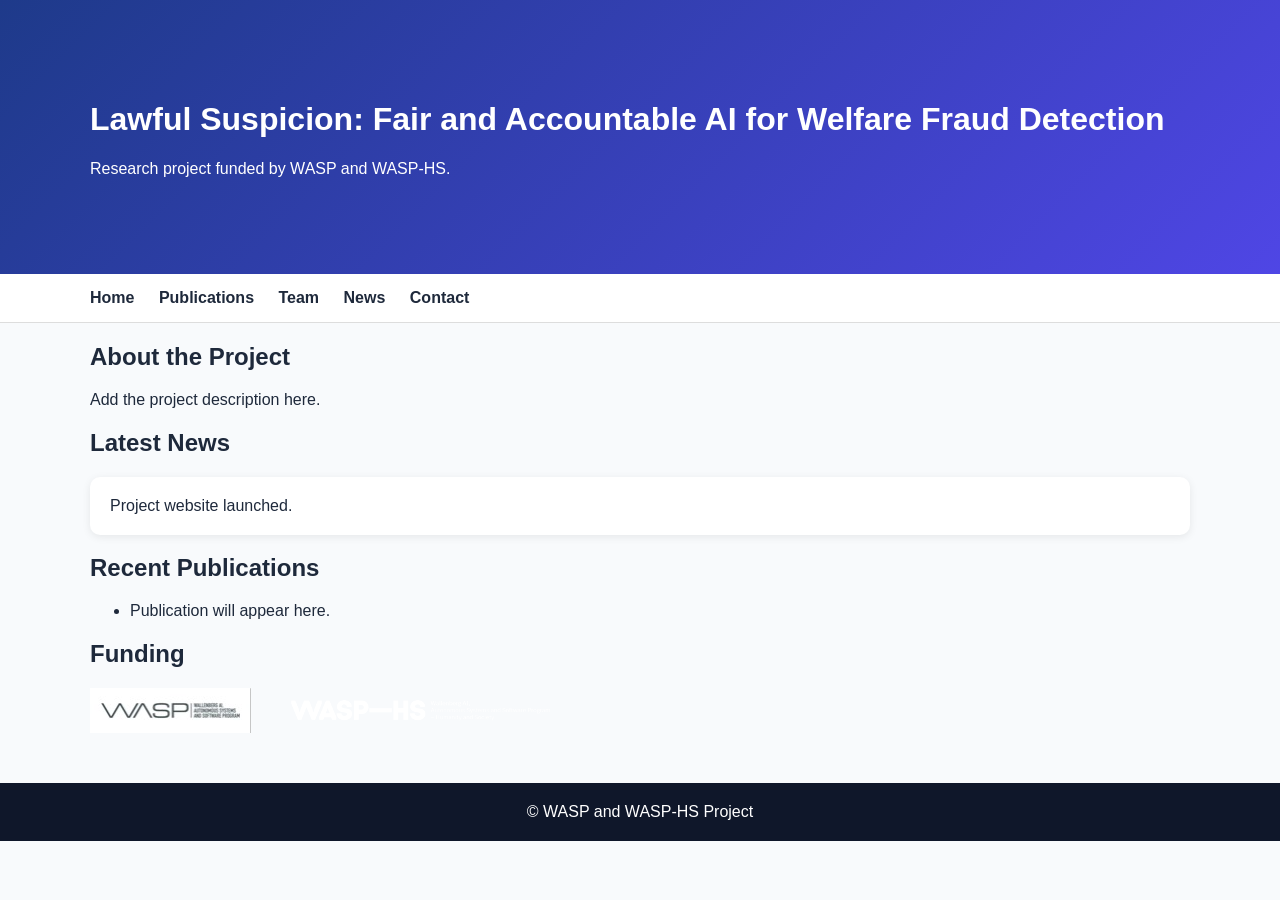
==== index.html @ 40cd90d1 "Update index.html" ====
<!DOCTYPE html>
<html lang="en">
<head>
  <meta charset="UTF-8">
  <meta name="viewport" content="width=device-width, initial-scale=1.0">
  <title>Lawful Suspicion</title>
  <link rel="stylesheet" href="style.css">
</head>
<body>

<header>
  <div class="container">
    <h1>Lawful Suspicion: Fair and Accountable AI for Welfare Fraud Detection</h1>
    <p>Research project funded by WASP and WASP-HS.</p>
  </div>
</header>

<nav>
  <div class="container">
    <a href="index.html">Home</a>
    <a href="publications.html">Publications</a>
    <a href="team.html">Team</a>
    <a href="news.html">News</a>
    <a href="contact.html">Contact</a>
  </div>
</nav>

<main class="container">

  <h2>About the Project</h2>
  <p>
    Add the project description here.
  </p>

  <h2>Latest News</h2>
  <div class="card">
    Project website launched.
  </div>

  <h2>Recent Publications</h2>
  <ul>
    <li>Publication will appear here.</li>
  </ul>

  <h2>Funding</h2>
  <div class="logo-grid">
    <img src="images/wasp-logo.png" alt="WASP Logo">
    <img src="images/wasp-hs-logo.png" alt="WASP-HS Logo">
  </div>

</main>

<footer>
  © WASP and WASP-HS Project
</footer>

</body>
</html>
---- style.css ----
body {
  margin: 0;
  font-family: Arial, sans-serif;
  background: #f8fafc;
  color: #1e293b;
}

header {
  background: linear-gradient(135deg,#1e3a8a,#4f46e5);
  color: white;
  padding: 80px 20px;
}

.container {
  width: min(1100px,90%);
  margin: auto;
}

nav {
  background: white;
  padding: 15px;
  border-bottom: 1px solid #ddd;
}

nav a {
  margin-right: 20px;
  text-decoration: none;
  font-weight: 600;
  color: #1e293b;
}

.card {
  background: white;
  padding: 20px;
  border-radius: 10px;
  box-shadow: 0 2px 8px rgba(0,0,0,.08);
  margin: 10px 0;
}

.team-grid {
  display: grid;
  grid-template-columns: repeat(auto-fit,minmax(240px,1fr));
  gap: 20px;
}

.logo-grid {
  display: flex;
  gap: 40px;
  align-items: center;
}

.logo-grid img {
  max-height: 80px;
}

footer {
  margin-top: 50px;
  padding: 20px;
  text-align: center;
  background: #0f172a;
  color: white;
}
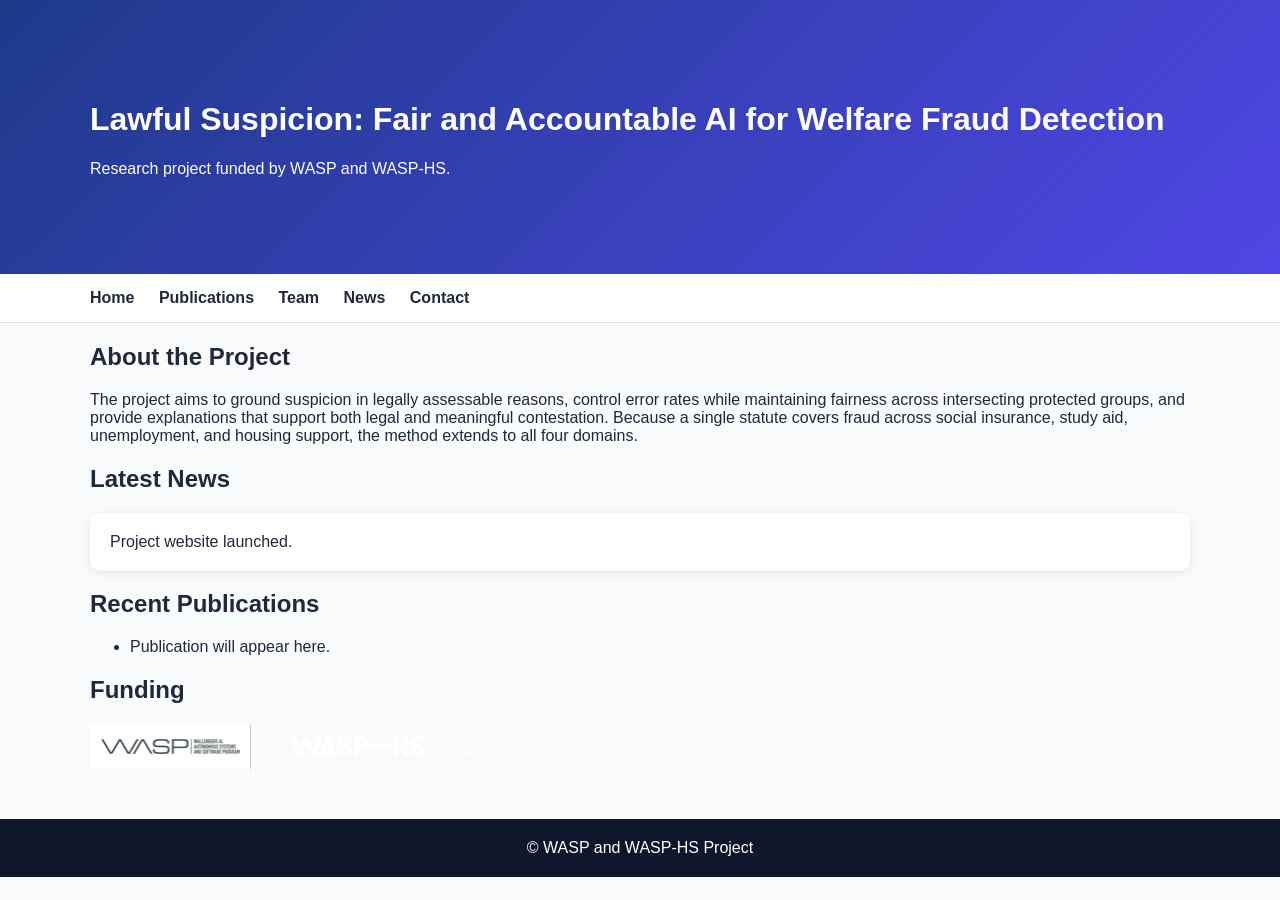
==== commit 07a8c57c: "Update index.html" ====
--- a/index.html
+++ b/index.html
@@ -29,7 +29,10 @@
 
   <h2>About the Project</h2>
   <p>
-    Add the project description here.
+   The project aims to ground suspicion in legally assessable reasons, control error rates
+while maintaining fairness across intersecting protected groups, and provide explanations that support
+both legal and meaningful contestation. Because a single statute covers fraud across social insurance,
+study aid, unemployment, and housing support, the method extends to all four domains.
   </p>
 
   <h2>Latest News</h2>
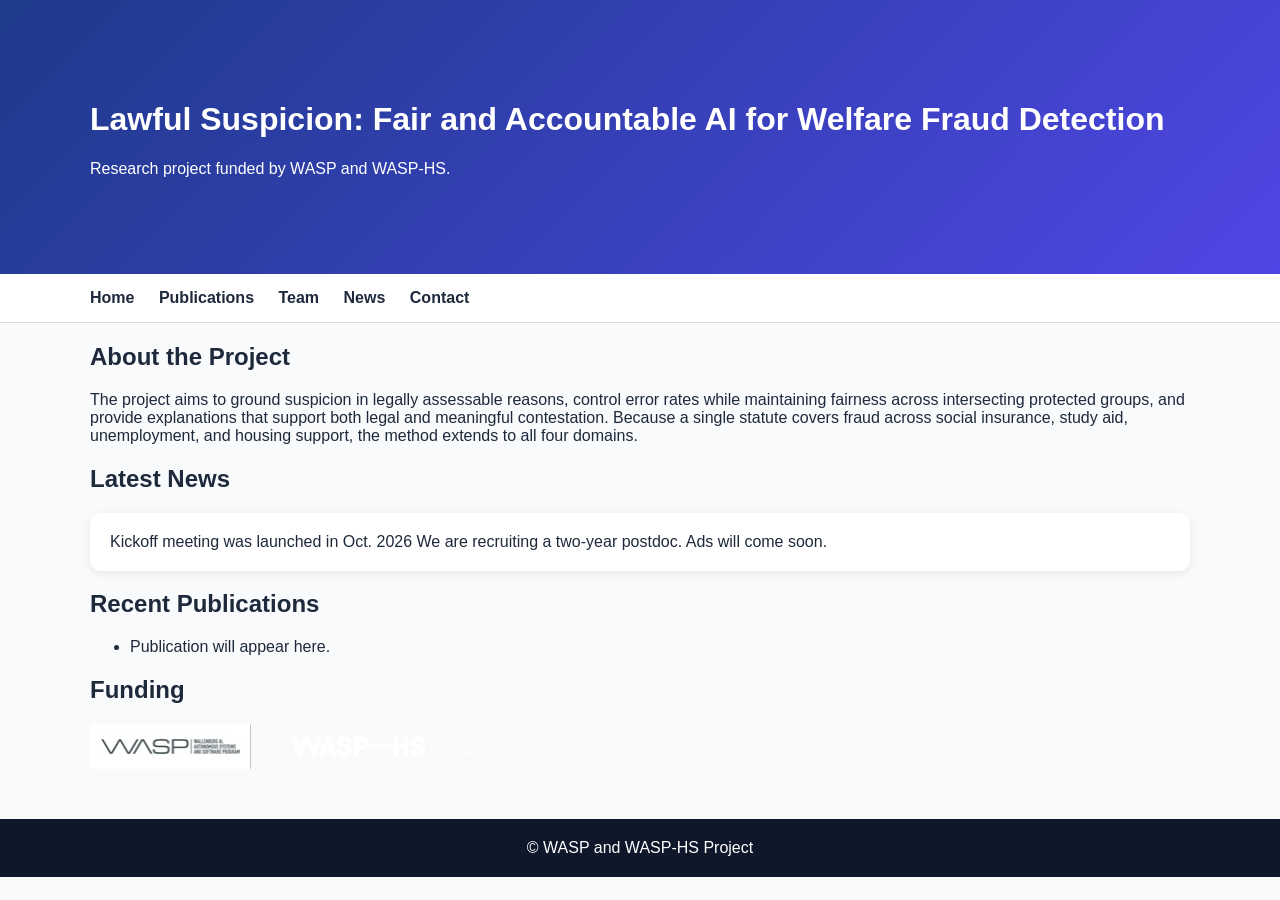
==== commit b7e259b9: "Update index.html" ====
--- a/index.html
+++ b/index.html
@@ -37,7 +37,8 @@
 
   <h2>Latest News</h2>
   <div class="card">
-    Project website launched.
+    Kickoff meeting was launched in Oct. 2026
+    We are recruiting a two-year postdoc. Ads will come soon. 
   </div>
 
   <h2>Recent Publications</h2>
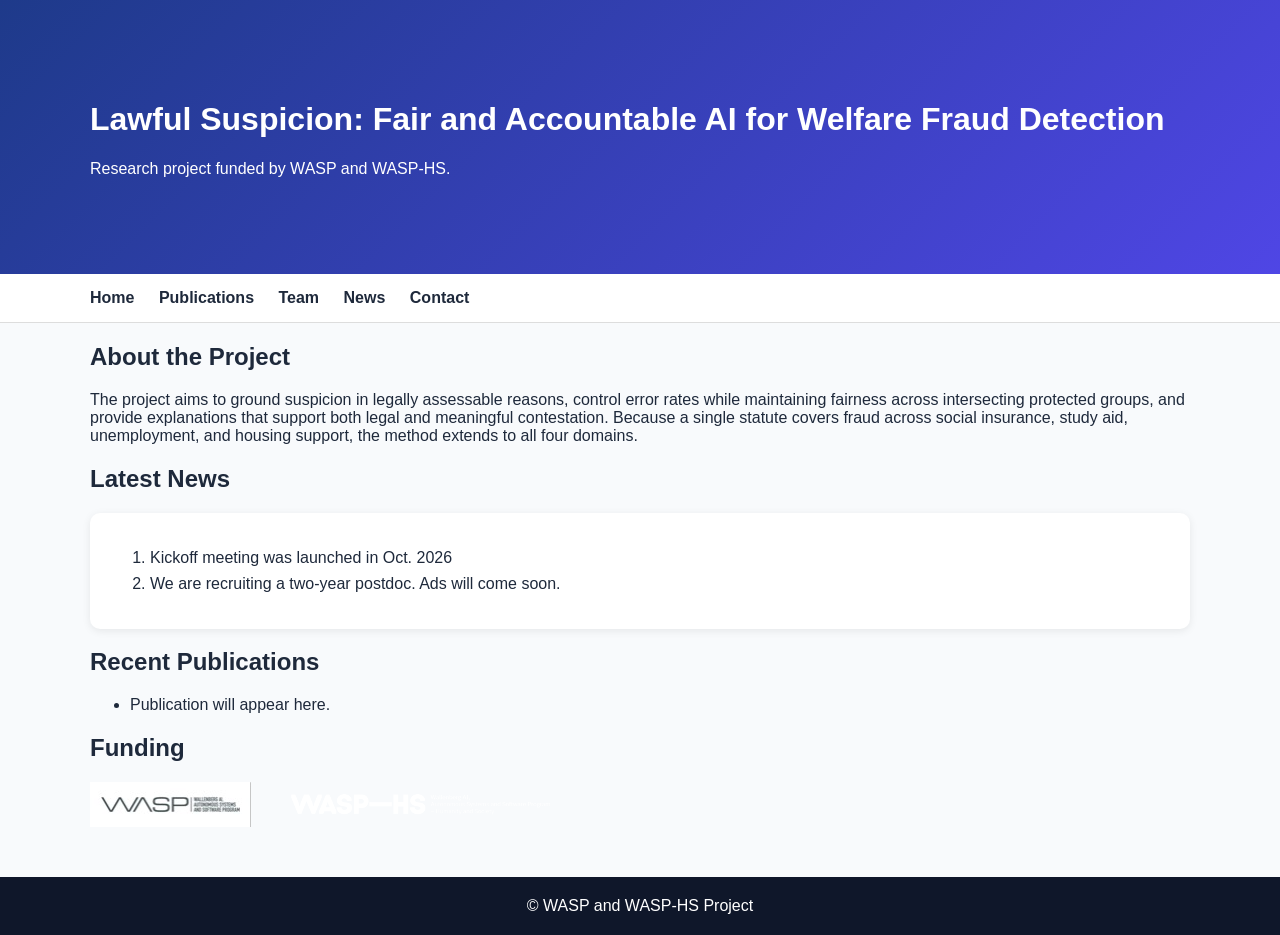
==== commit bbaf5051: "Update index.html" ====
--- a/index.html
+++ b/index.html
@@ -37,8 +37,13 @@
 
   <h2>Latest News</h2>
   <div class="card">
-    Kickoff meeting was launched in Oct. 2026
-    We are recruiting a two-year postdoc. Ads will come soon. 
+    <ol>
+        <li>Kickoff meeting was launched in Oct. 2026</li>
+        <li>We are recruiting a two-year postdoc. Ads will come soon. </li>
+    </ol>
+    
+    
+    
   </div>
 
   <h2>Recent Publications</h2>
--- a/style.css
+++ b/style.css
@@ -60,3 +60,12 @@
   background: #0f172a;
   color: white;
 }
+
+.card ul {
+    padding-left: 20px;
+    margin-top: 10px;
+}
+
+.card li {
+    margin-bottom: 8px;
+}
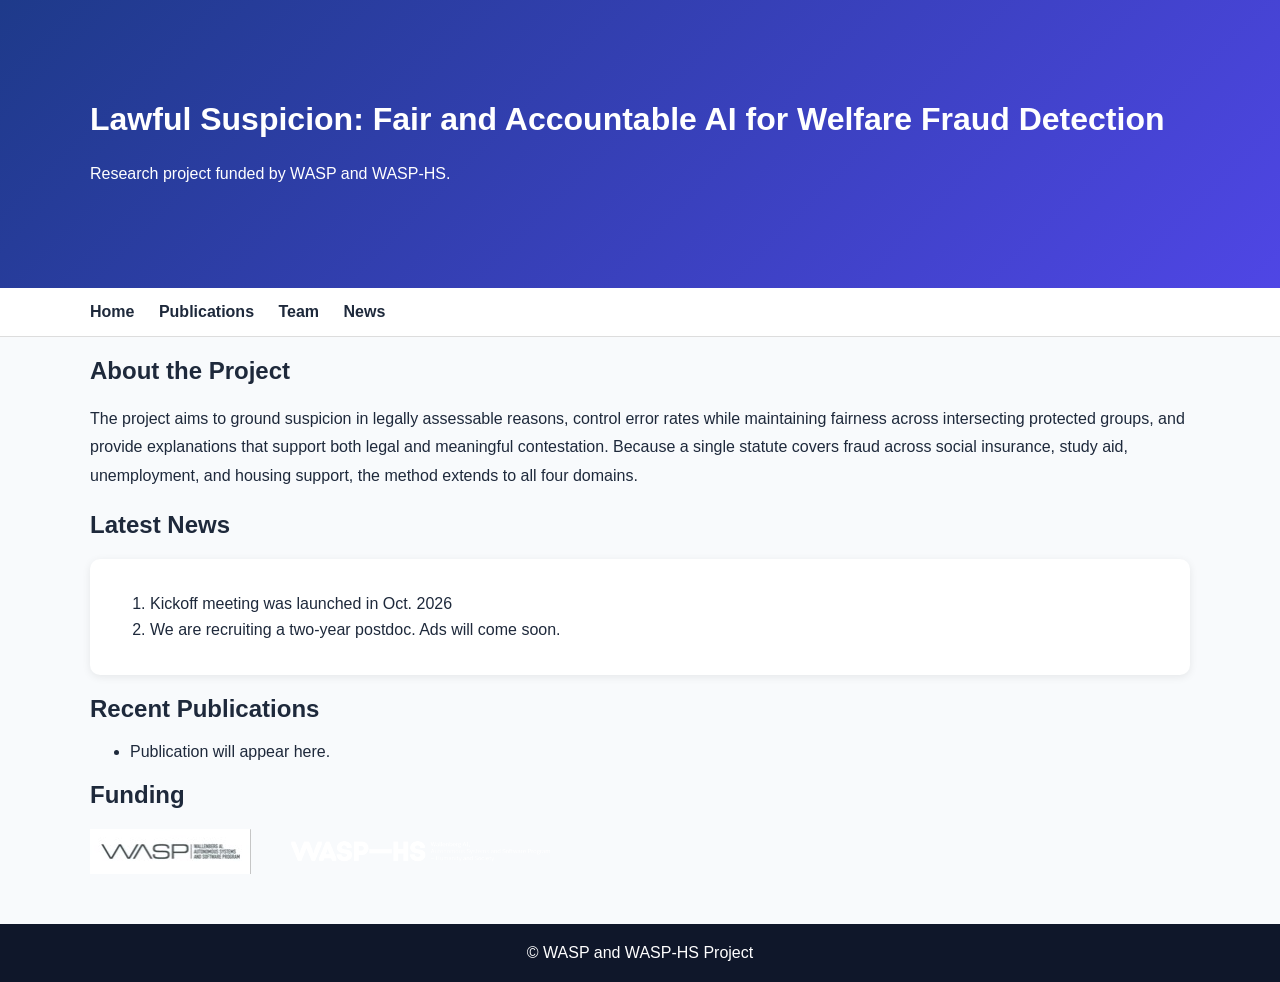
==== commit b9e3b3c6: "Update index.html" ====
--- a/index.html
+++ b/index.html
@@ -21,7 +21,6 @@
     <a href="publications.html">Publications</a>
     <a href="team.html">Team</a>
     <a href="news.html">News</a>
-    <a href="contact.html">Contact</a>
   </div>
 </nav>
 
--- a/style.css
+++ b/style.css
@@ -69,3 +69,26 @@
 .card li {
     margin-bottom: 8px;
 }
+
+.member-grid {
+    display: grid;
+    grid-template-columns: 1fr 1fr;
+    gap: 40px;
+    margin-top: 30px;
+}
+
+.member {
+    display: grid;
+    grid-template-columns: 140px 1fr;
+    gap: 15px;
+    margin-bottom: 25px;
+}
+
+.role {
+    font-weight: bold;
+}
+
+p {
+  line-height: 1.8;
+  margin-bottom: 1.2em;
+}
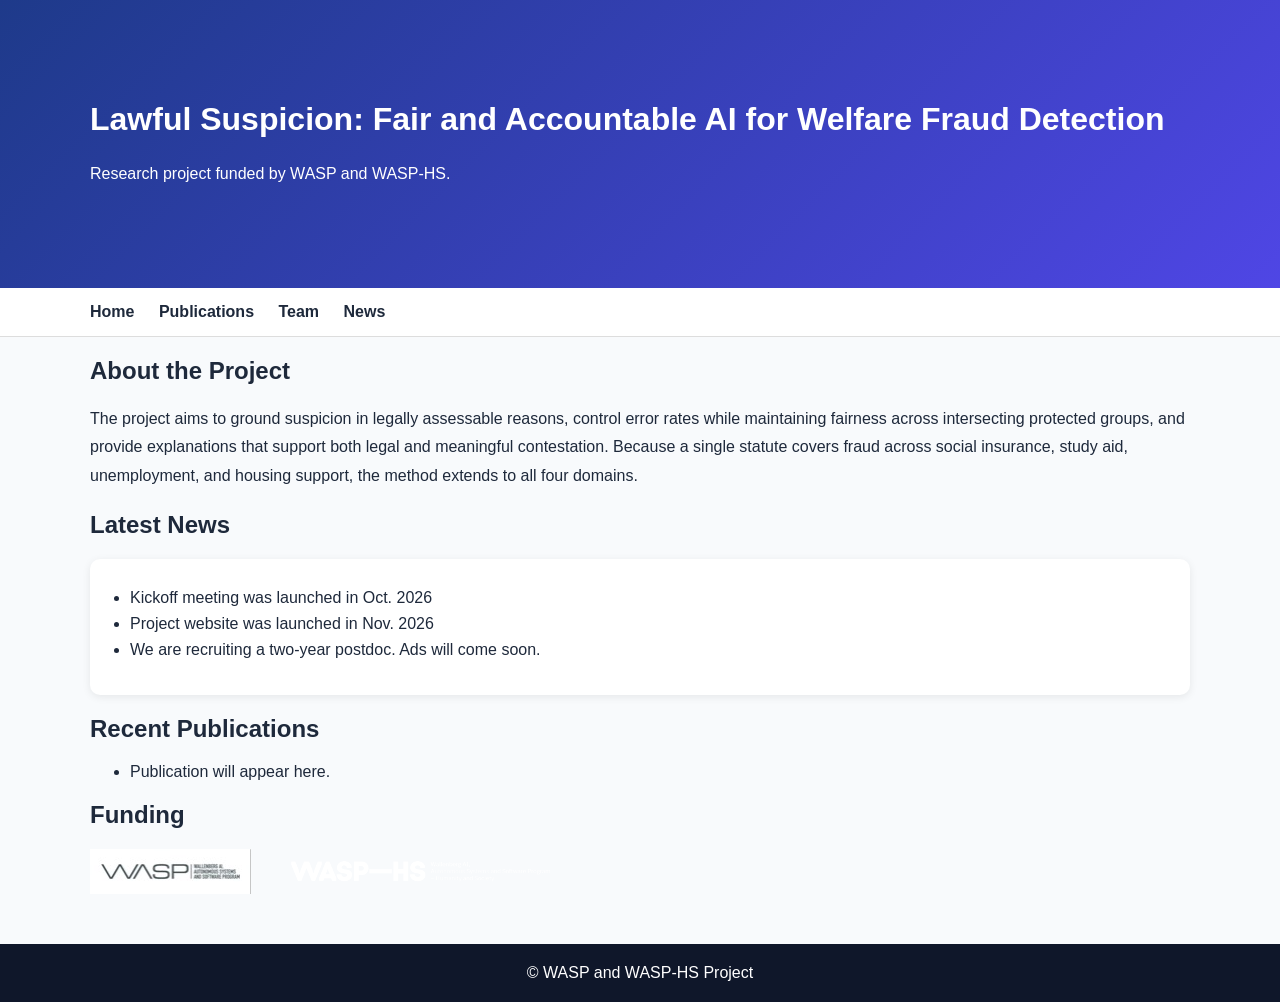
==== commit 0e3901f2: "Update index.html" ====
--- a/index.html
+++ b/index.html
@@ -36,10 +36,11 @@
 
   <h2>Latest News</h2>
   <div class="card">
-    <ol>
+    <ul>
         <li>Kickoff meeting was launched in Oct. 2026</li>
+        <li>Project website was launched in Nov. 2026</li>
         <li>We are recruiting a two-year postdoc. Ads will come soon. </li>
-    </ol>
+    </ul>
     
     
     
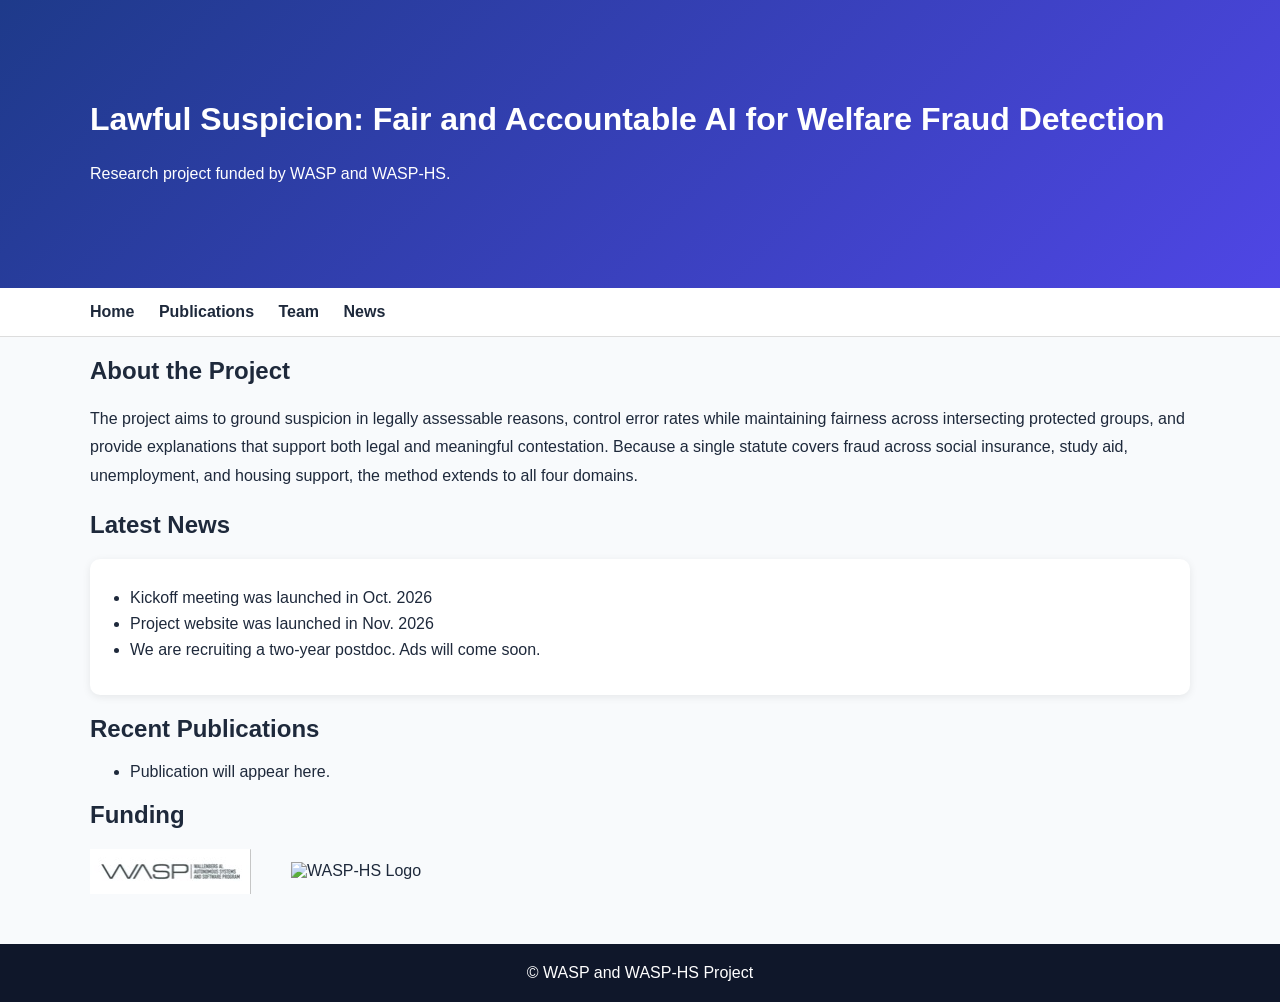
==== commit 5ede8e26: "Update index.html" ====
--- a/index.html
+++ b/index.html
@@ -54,7 +54,7 @@
   <h2>Funding</h2>
   <div class="logo-grid">
     <img src="images/wasp-logo.png" alt="WASP Logo">
-    <img src="images/wasp-hs-logo.png" alt="WASP-HS Logo">
+    <img src="images/wasp-hs-logo.jpg" alt="WASP-HS Logo">
   </div>
 
 </main>
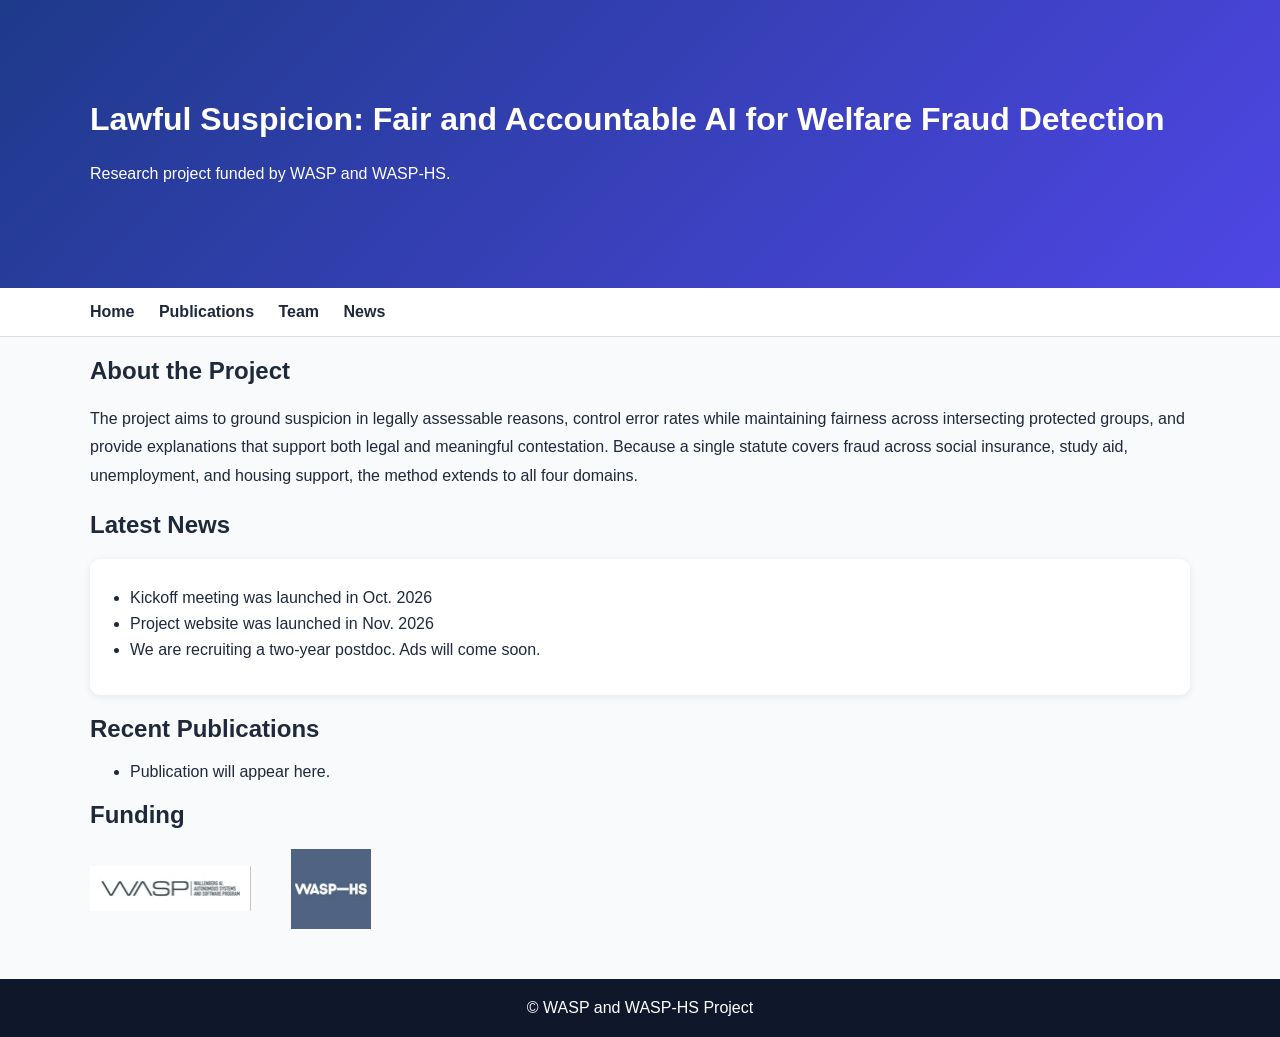
==== commit 1864284d: "Update index.html" ====
--- a/index.html
+++ b/index.html
@@ -54,7 +54,7 @@
   <h2>Funding</h2>
   <div class="logo-grid">
     <img src="images/wasp-logo.png" alt="WASP Logo">
-    <img src="images/wasp-hs-logo.jpg" alt="WASP-HS Logo">
+    <img src="images/wasp-hs-logo.jpeg" alt="WASP-HS Logo">
   </div>
 
 </main>
